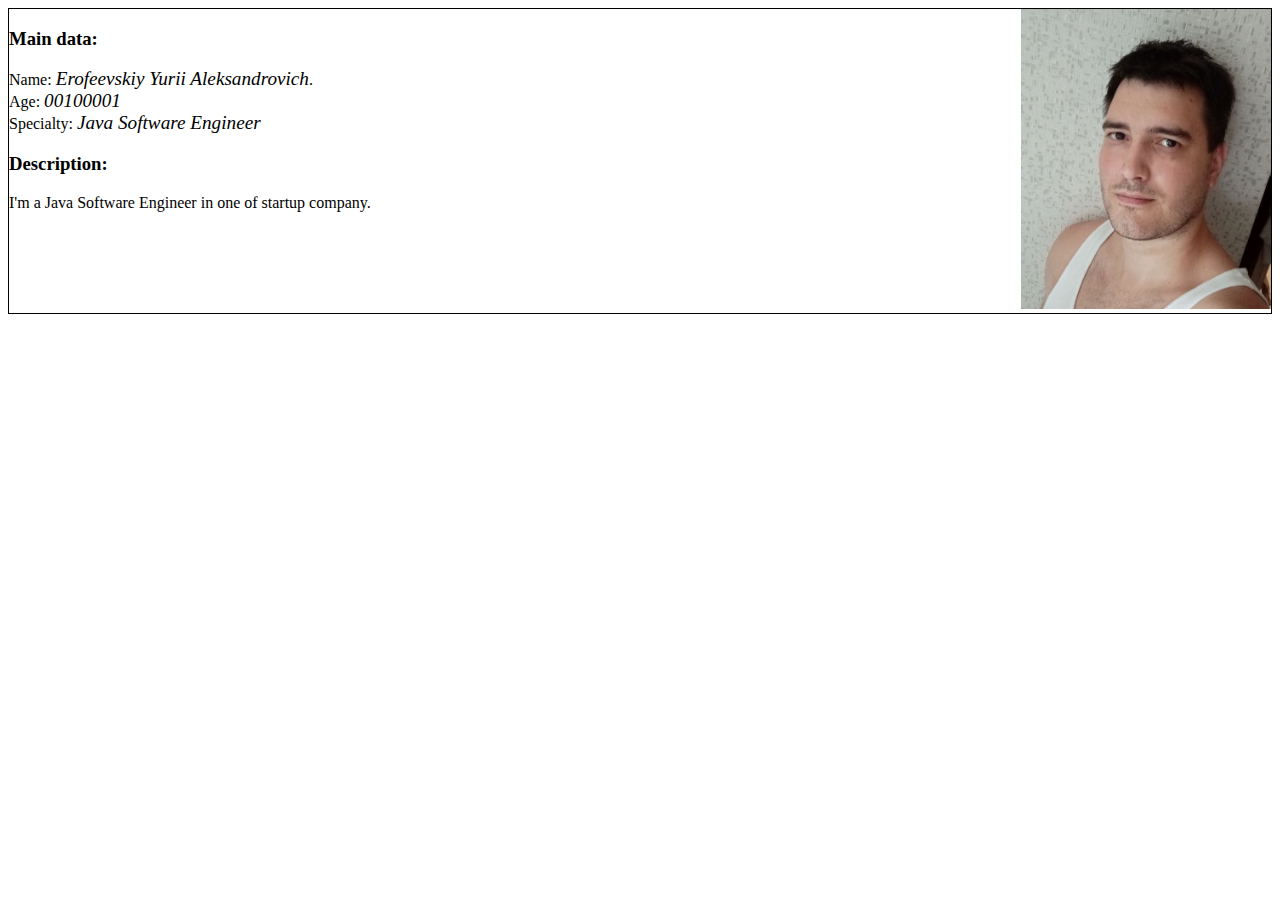
==== index.html @ 76c89cdd "some changes" ====
<!DOCTYPE html>
<html lang="en">
<head>
    <meta charset="UTF-8">
    <title>Software Development</title>
    <link rel="stylesheet" href="css/style.css">
</head>
<body>
<div class="card">
    <div class="card-left">
        <h3>Main data:</h3>
        Name: <span class="main-data">Erofeevskiy Yurii Aleksandrovich</span>. <br>
        Age: <span class="main-data">00100001</span> <br>
        Specialty: <span class="main-data">Java Software Engineer</span> <br>
        <h3>Description:</h3>
        <div class="desctiption">
            I'm a Java Software Engineer in one of startup company.
        </div>
    </div>
    <div class="photo">
        <img src="img/photo.jpeg" alt="photo" width="250" height="300px">
    </div>
</div>
</body>
</html>
---- css/style.css ----
.card {
    display: flex;
    flex-direction: row;
    justify-content: space-between;
    border: black solid 1px;
}
.main-data {
    font-size: larger;
    font-style: italic;
}
.desctiption {
    display: flex;
    flex-direction: row;
    justify-content: flex-start;
    align-content: center;
}
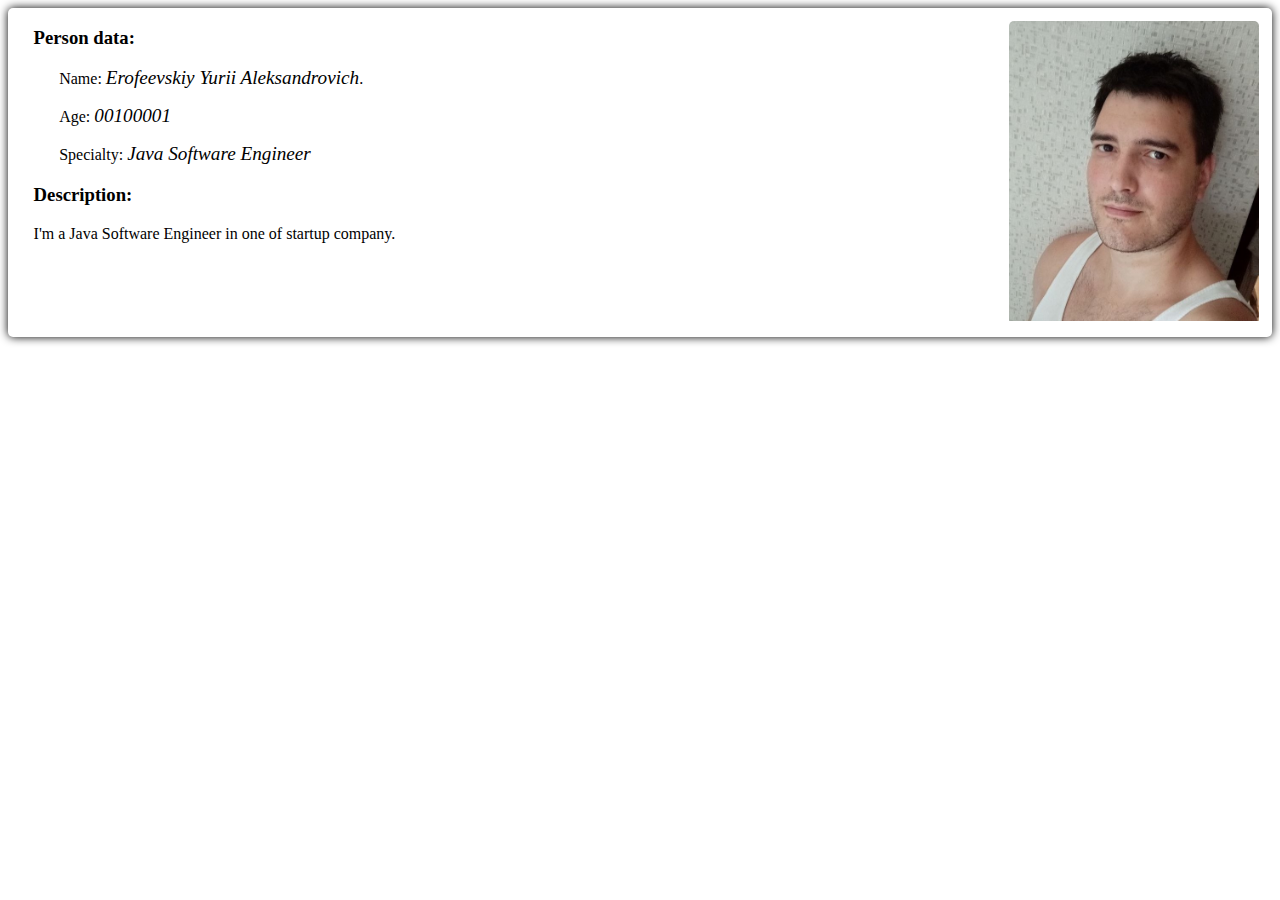
==== commit ba7c5784: "add styles" ====
--- a/index.html
+++ b/index.html
@@ -2,16 +2,16 @@
 <html lang="en">
 <head>
     <meta charset="UTF-8">
-    <title>Software Development</title>
+    <title>Software Engineering</title>
     <link rel="stylesheet" href="css/style.css">
 </head>
 <body>
 <div class="card">
     <div class="card-left">
-        <h3>Main data:</h3>
-        Name: <span class="main-data">Erofeevskiy Yurii Aleksandrovich</span>. <br>
-        Age: <span class="main-data">00100001</span> <br>
-        Specialty: <span class="main-data">Java Software Engineer</span> <br>
+        <h3>Person data:</h3>
+       <p> Name: <span class="main-data">Erofeevskiy Yurii Aleksandrovich</span>. <br></p>
+        <p>Age: <span class="main-data">00100001</span> <br></p>
+        <p>Specialty: <span class="main-data">Java Software Engineer</span> <br></p>
         <h3>Description:</h3>
         <div class="desctiption">
             I'm a Java Software Engineer in one of startup company.
--- a/css/style.css
+++ b/css/style.css
@@ -2,7 +2,14 @@
     display: flex;
     flex-direction: row;
     justify-content: space-between;
-    border: black solid 1px;
+    box-shadow: black 0 0 10px;
+    border-radius: 5px;
+}
+.card-left {
+    margin-left: 2vw;
+}
+.card-left p {
+    margin-left: 2vw;
 }
 .main-data {
     font-size: larger;
@@ -14,3 +21,8 @@
     justify-content: flex-start;
     align-content: center;
 }
+.photo {
+    overflow: auto;
+    border-radius: 5px;
+    margin: 1%;
+}
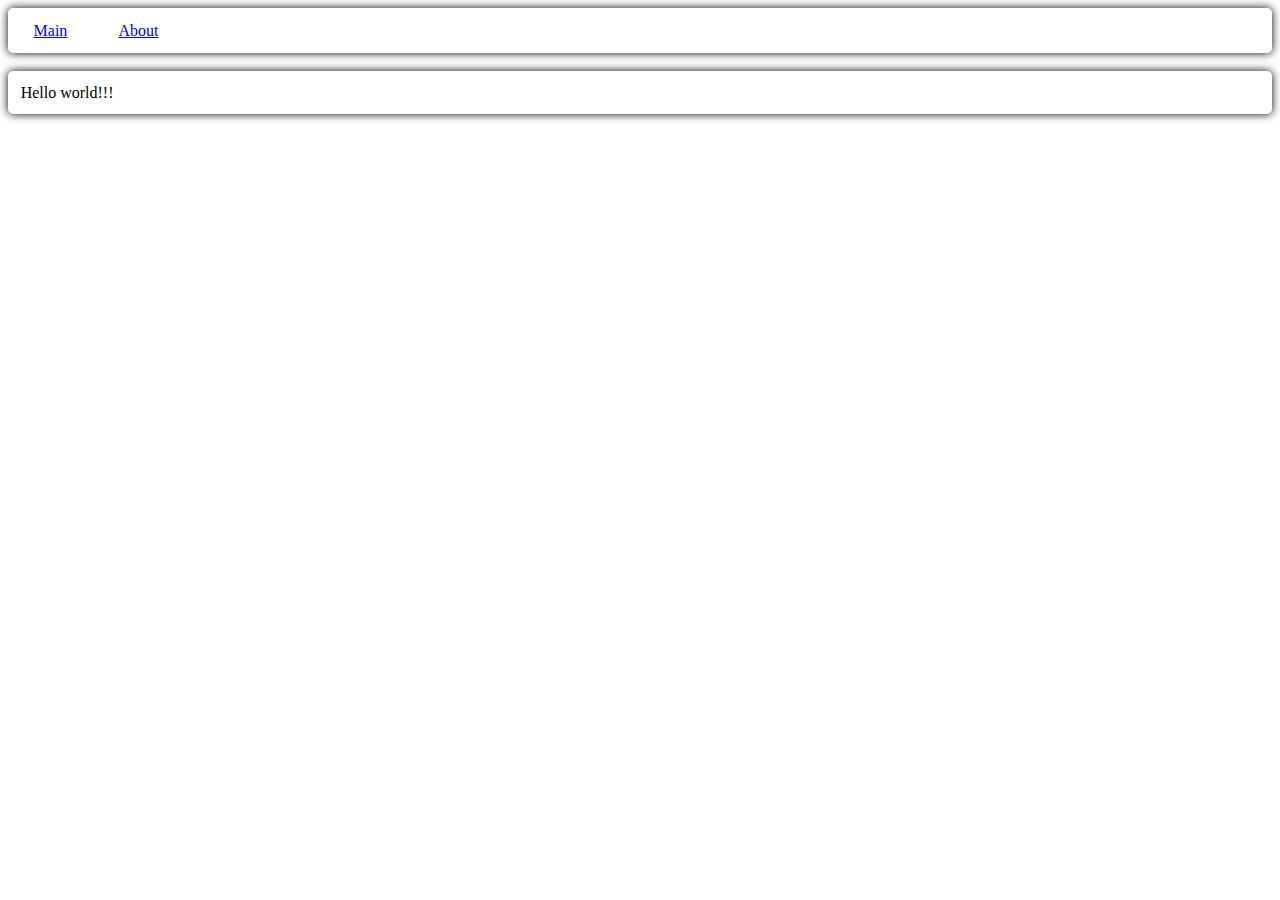
==== commit e47dc0cd: "add about" ====
--- a/index.html
+++ b/index.html
@@ -6,20 +6,18 @@
     <link rel="stylesheet" href="css/style.css">
 </head>
 <body>
+<div class="head-menu">
+    <div class="logo"></div>
+    <div class="main-buttons">
+        <a href="index.html">Main</a>
+    </div>
+    <div class="main-buttons">
+        <a href="about.html">About</a>
+    </div>
+</div>
+
 <div class="card">
-    <div class="card-left">
-        <h3>Person data:</h3>
-       <p> Name: <span class="main-data">Erofeevskiy Yurii Aleksandrovich</span>. <br></p>
-        <p>Age: <span class="main-data">00100001</span> <br></p>
-        <p>Specialty: <span class="main-data">Java Software Engineer</span> <br></p>
-        <h3>Description:</h3>
-        <div class="desctiption">
-            I'm a Java Software Engineer in one of startup company.
-        </div>
-    </div>
-    <div class="photo">
-        <img src="img/photo.jpeg" alt="photo" width="250" height="300px">
-    </div>
+    Hello world!!!
 </div>
 </body>
 </html>
--- a/css/style.css
+++ b/css/style.css
@@ -3,10 +3,11 @@
     flex-direction: row;
     justify-content: space-between;
     box-shadow: black 0 0 10px;
+    margin-top: 2vh;
+    padding: 1%;
     border-radius: 5px;
 }
 .card-left {
-    margin-left: 2vw;
 }
 .card-left p {
     margin-left: 2vw;
@@ -23,6 +24,19 @@
 }
 .photo {
     overflow: auto;
-    border-radius: 5px;
+    border-radius: 10px;
     margin: 1%;
 }
+.head-menu {
+    display: flex;
+    flex-direction: row;
+    justify-content: flex-start;
+    align-content: center;
+    align-items: center;
+    height: 5vh;
+    border-radius: 5px;
+    box-shadow: black 0 0 10px;
+}
+.main-buttons {
+    margin: 2vw;
+}
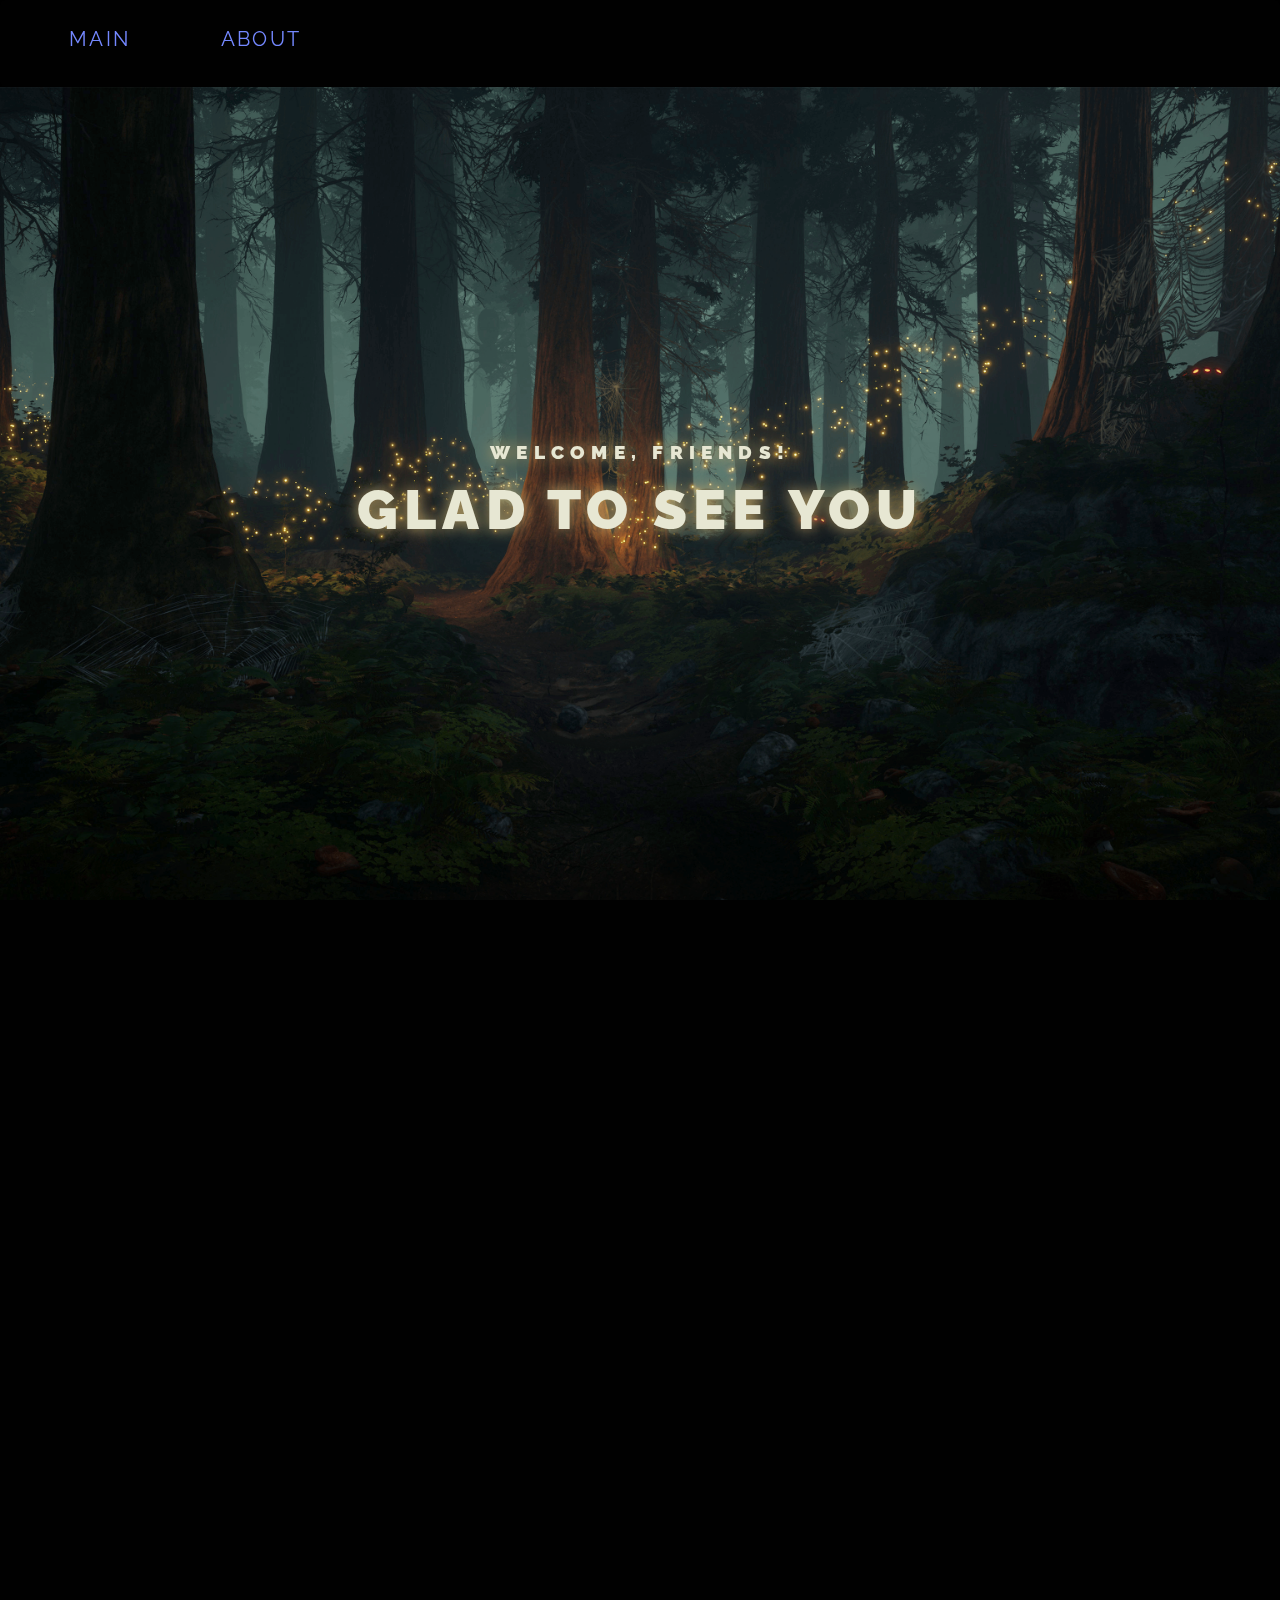
==== commit f2e30b30: "add forest" ====
--- a/index.html
+++ b/index.html
@@ -4,20 +4,54 @@
     <meta charset="UTF-8">
     <title>Software Engineering</title>
     <link rel="stylesheet" href="css/style.css">
+
+    <script src="libs/gsap/gsap.min.js" defer></script>
+    <script src="libs/gsap/ScrollTrigger.min.js" defer></script>
+    <script src="libs/gsap/ScrollSmoother.min.js" defer></script>
+
+    <script src="js/app.js" defer></script>
 </head>
 <body>
-<div class="head-menu">
-    <div class="logo"></div>
-    <div class="main-buttons">
-        <a href="index.html">Main</a>
+<div class="wrapper">
+    <div class="content">
+        <div class="head-menu">
+            <div class="logo"></div>
+            <div class="main-buttons">
+                <a href="index.html" class="button">
+                    <span class="button-line button-line__top"></span>
+                    <span class="button-line button-line__right"></span>
+                    <span class="button-line button-line__bottom"></span>
+                    <span class="button-line button-line__left"></span>
+                    Main
+                </a>
+                <a href="about.html" class="button">
+                    <span class="button-line button-line__top"></span>
+                    <span class="button-line button-line__right"></span>
+                    <span class="button-line button-line__bottom"></span>
+                    <span class="button-line button-line__left"></span>
+                    About</a>
+            </div>
+        </div>
+        <header class="main-header">
+            <div class="layers">
+                <div class="layer__header">
+                    <div class="layers__caption">Welcome, friends!</div>
+                    <div class="layers__title">Glad to see you</div>
+                </div>
+                <div class="layer layers__base" style="background-image: url(img/layer-base.png)"></div>
+                <div class="layer layers__middle" style="background-image: url(img/layer-middle.png)"></div>
+                <div class="layer layers__front" style="background-image: url(img/layer-front.png)"></div>
+            </div>
+        </header>
+
+        <article class="main-article" style="background-image: url(img/dungeon.jpg)">
+            <div class="main-article__content">
+                <h1 class="main-article__header">To be continued...</h1>
+                <p class="main-article__paragraph">Lorem ipsum dolor sit amet, consectetur adipisicing elit.
+                    Accusantium aliquid aspernatur atque consequuntur corporis ducimus, explicabo fuga in iusto mollitia officia quae quibusdam quidem ratione sapiente veniam vitae voluptas voluptatem.</p>
+            </div>
+        </article>
     </div>
-    <div class="main-buttons">
-        <a href="about.html">About</a>
-    </div>
-</div>
-
-<div class="card">
-    Hello world!!!
 </div>
 </body>
 </html>
--- a/css/style.css
+++ b/css/style.css
@@ -1,3 +1,223 @@
+*{
+    margin: 0;
+    padding: 0;
+    box-sizing: border-box;
+}
+
+:root {
+    --index: calc(1vw + 1vh);
+    --text-color: #e7e7d3;
+    --transition: transform .75s cubic-bezier(.075, 0.5, 0, 1);
+}
+
+@font-face {
+    font-family: raleway_f;
+    src: url(../fonts/raleway-regular.woff2);
+}
+
+@font-face {
+    font-family: raleway_f;
+    src: url(../fonts/raleway-black.woff2);
+    font-weight: 900;
+}
+
+body {
+    background-color: #010101;
+    font-family: raleway_f;
+    line-height: 1.55;
+    color: white;
+}
+
+.main-header {
+    position: relative;
+}
+
+.main-header::after {
+    content: '';
+    position: absolute;
+    z-index: 100;
+    width: 100%;
+    height: calc(var(--index) * 10);
+    background-image: url(../img/ground.png);
+    background-size: cover;
+    background-repeat: no-repeat;
+    background-position: center;
+    bottom: calc(var(--index) * -4.5);
+}
+
+.layers {
+    height: 100vh;
+    display: flex;
+    align-items: center;
+    justify-content: center;
+    text-align: center;
+    overflow: hidden;
+    position: relative;
+}
+
+.layer {
+    position: absolute;
+    height: 100%;
+    width: 100%;
+    background-size: cover;
+    background-position: center;
+    will-change: transform;
+    z-index: 2;
+    transition: var(--transition);
+}
+
+.layers__base {
+    transform: translate3d(0, calc(var(--scrollTop) /1.6), 0);
+    z-index: 0;
+}
+
+.layers__middle {
+    transform: translate3d(0, calc(var(--scrollTop) / 2.5), 0);
+}
+
+.layers__front {
+    transform: translate3d(0, calc(var(--scrollTop) / 5.5), 0);
+}
+
+.layer__header {
+    z-index: 1;
+    transform: translate3d(0, calc(var(--scrollTop) / 2), 0);
+    will-change: transform;
+    text-transform: uppercase;
+    font-weight: 900;
+    color: var(--text-color);
+    text-shadow: #bda266 0 0 15px;
+    transition: var(--transition);
+}
+
+.layers__title {
+    font-size: calc(var(--index) * 2.5);
+    letter-spacing: calc(var(--index) / 3.5);
+}
+
+.layers__caption {
+    font-size: calc(var(--index) / 1.175);
+    letter-spacing: calc(var(--index) / 3.5);
+    margin-top: calc(var(--index) * -3.75);
+}
+
+.main-article {
+    --main-article: translate3d(0, calc(var(--scrollTop) / -10), 0);
+    position: relative;
+    background-size: cover;
+    background-position: center;
+    color: var(--text-color);
+    min-height: 100vh;
+    display: flex;
+    justify-content: center;
+    align-items: center;
+}
+
+.main-article__content {
+    text-align: center;
+}
+
+.main-article__header {
+    text-transform: uppercase;
+    font-size: calc(var(--index) * 1.8);
+    letter-spacing: calc(var(--index) / 7.8);
+    transform: var(--main-article);
+    will-change: transform;
+    transition: var(--transition);
+}
+
+.main-article__paragraph {
+    font-size: calc(var(--index) * .9);
+    letter-spacing: calc(var(--index) / 5.8);
+    max-width: calc(var(--index) * 30);
+    margin-top: calc(var(--index) / 1.25);
+    transform: var(--main-article);
+    will-change: transform;
+    transition: var(--transition);
+}
+/*/////////////////*/
+.button {
+    position: relative;
+    color: var(--button-color);
+    display: inline-block;
+    text-decoration: none;
+    text-transform: uppercase;
+    letter-spacing: calc(var(--index) * 0.1);
+    font-size: calc(var(--index) * .9);
+    overflow: hidden;
+    padding: calc(var(--index) * .5) calc(var(--index) * 2);
+    transition: 0.5s;
+}
+
+.button:hover {
+    box-shadow: 0 0 10px var(--button-color);
+    transition-delay: .40s;
+    background-color: var(--button-color);
+    color: black;
+}
+
+.button-line {
+    position: absolute;
+    display: block;
+}
+
+.button-line__top {
+    top: 0;
+    left: -100%;
+    width: 100%;
+    height: calc(var(--index) / 20);
+    background: linear-gradient(90deg, transparent, var(--button-color));
+}
+
+.button:hover .button-line__top {
+    left: 100%;
+    transition: 1s;
+    transition-delay: 0.25s;
+}
+
+.button-line__bottom {
+    bottom: 0;
+    right: -100%;
+    width: 100%;
+    height: calc(var(--index) / 20);
+    background: linear-gradient(270deg, transparent, var(--button-color));
+}
+
+.button:hover .button-line__bottom {
+    right: 100%;
+    transition: 1s;
+    transition-delay: 0.25s;
+}
+.button-line__left {
+    left: 0;
+    bottom: -100%;
+    height: 100%;
+    width: calc(var(--index) / 20);
+    background: linear-gradient(0deg, transparent, var(--button-color));
+}
+
+.button:hover .button-line__left {
+    bottom: 100%;
+    transition: 1s;
+    transition-delay: 0s;
+}
+.button-line__right {
+    top: -100%;
+    right: 0;
+    height: 100%;
+    width: calc(var(--index) / 20);
+    background: linear-gradient(180deg, transparent, var(--button-color));
+}
+
+.button:hover .button-line__right {
+    top: 100%;
+    transition: 1s;
+    transition-delay: 0s;
+}
+.content {
+    will-change: transform;
+}
+
 .card {
     display: flex;
     flex-direction: row;
@@ -33,10 +253,11 @@
     justify-content: flex-start;
     align-content: center;
     align-items: center;
-    height: 5vh;
+    height: calc(var(--index) * 4);
     border-radius: 5px;
     box-shadow: black 0 0 10px;
 }
 .main-buttons {
+    --button-color: #7488ff;
     margin: 2vw;
 }
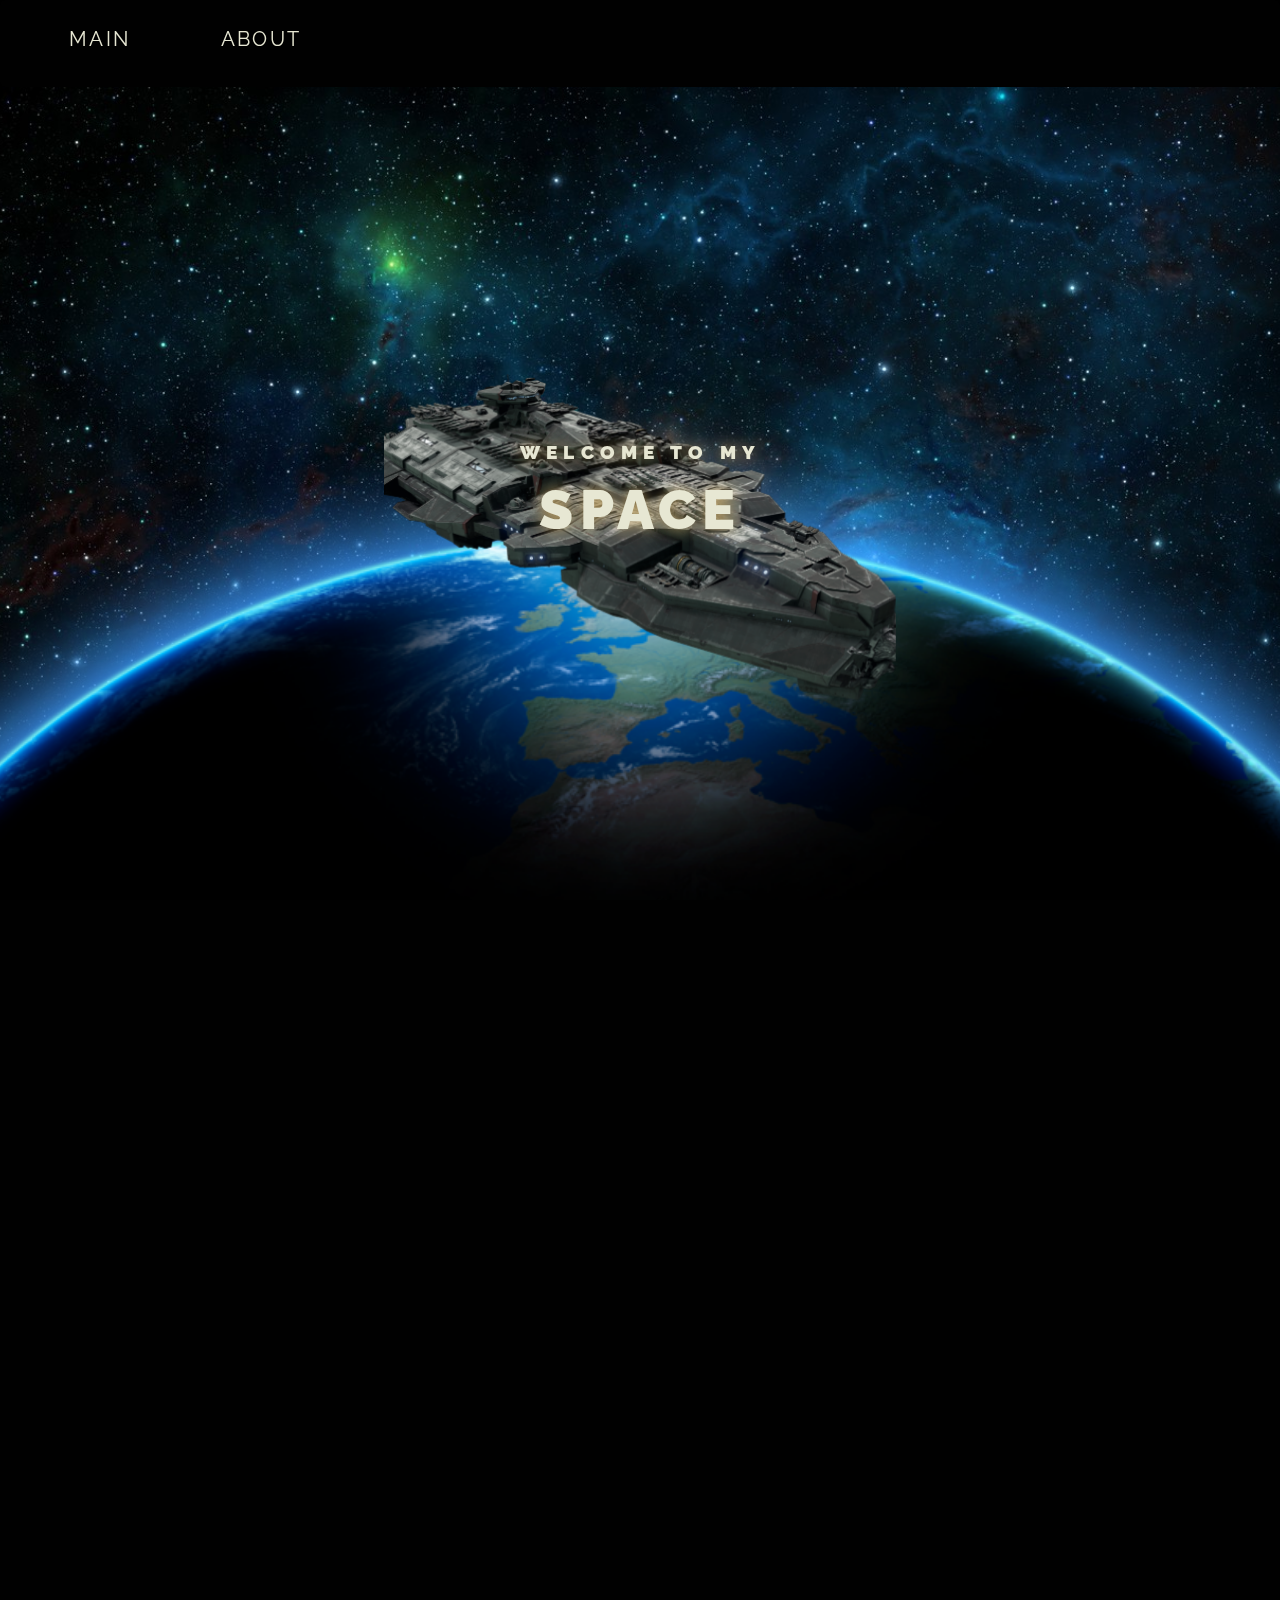
==== commit 09589e86: "add space theme" ====
--- a/index.html
+++ b/index.html
@@ -34,13 +34,17 @@
         </div>
         <header class="main-header">
             <div class="layers">
-                <div class="layer__header">
-                    <div class="layers__caption">Welcome, friends!</div>
-                    <div class="layers__title">Glad to see you</div>
+                <div class="layer__header" style="z-index: 4">
+<!--                <div class="layer__header">-->
+                    <div class="layers__caption">Welcome to my</div>
+                    <div class="layers__title">space</div>
                 </div>
-                <div class="layer layers__base" style="background-image: url(img/layer-base.png)"></div>
-                <div class="layer layers__middle" style="background-image: url(img/layer-middle.png)"></div>
-                <div class="layer layers__front" style="background-image: url(img/layer-front.png)"></div>
+<!--                <div class="layer layers__base" style="background-image: url(img/layer-base.png)"></div>-->
+<!--                <div class="layer layers__middle" style="background-image: url(img/layer-middle.png)"></div>-->
+<!--                <div class="layer layers__front" style="background-image: url(img/layer-front.png)"></div>-->
+                <div class="layer layers__base" style="background-image: url(img/space-back.jpeg)"></div>
+                <div class="layer layers__middle" style="background-image: url(img/space-middle.png)"></div>
+                <div class="layer layers__front" style="background-image: url(img/drednout.png); height: 40%; width: 40%"></div>
             </div>
         </header>
 
--- a/css/style.css
+++ b/css/style.css
@@ -7,6 +7,7 @@
 :root {
     --index: calc(1vw + 1vh);
     --text-color: #e7e7d3;
+    --button-color: #e7e7d3;
     --transition: transform .75s cubic-bezier(.075, 0.5, 0, 1);
 }
 
@@ -72,7 +73,7 @@
 }
 
 .layers__middle {
-    transform: translate3d(0, calc(var(--scrollTop) / 2.5), 0);
+    transform: translate3d(0, calc(var(--scrollTop) / 3.5), 0);
 }
 
 .layers__front {
@@ -258,6 +259,5 @@
     box-shadow: black 0 0 10px;
 }
 .main-buttons {
-    --button-color: #7488ff;
     margin: 2vw;
 }
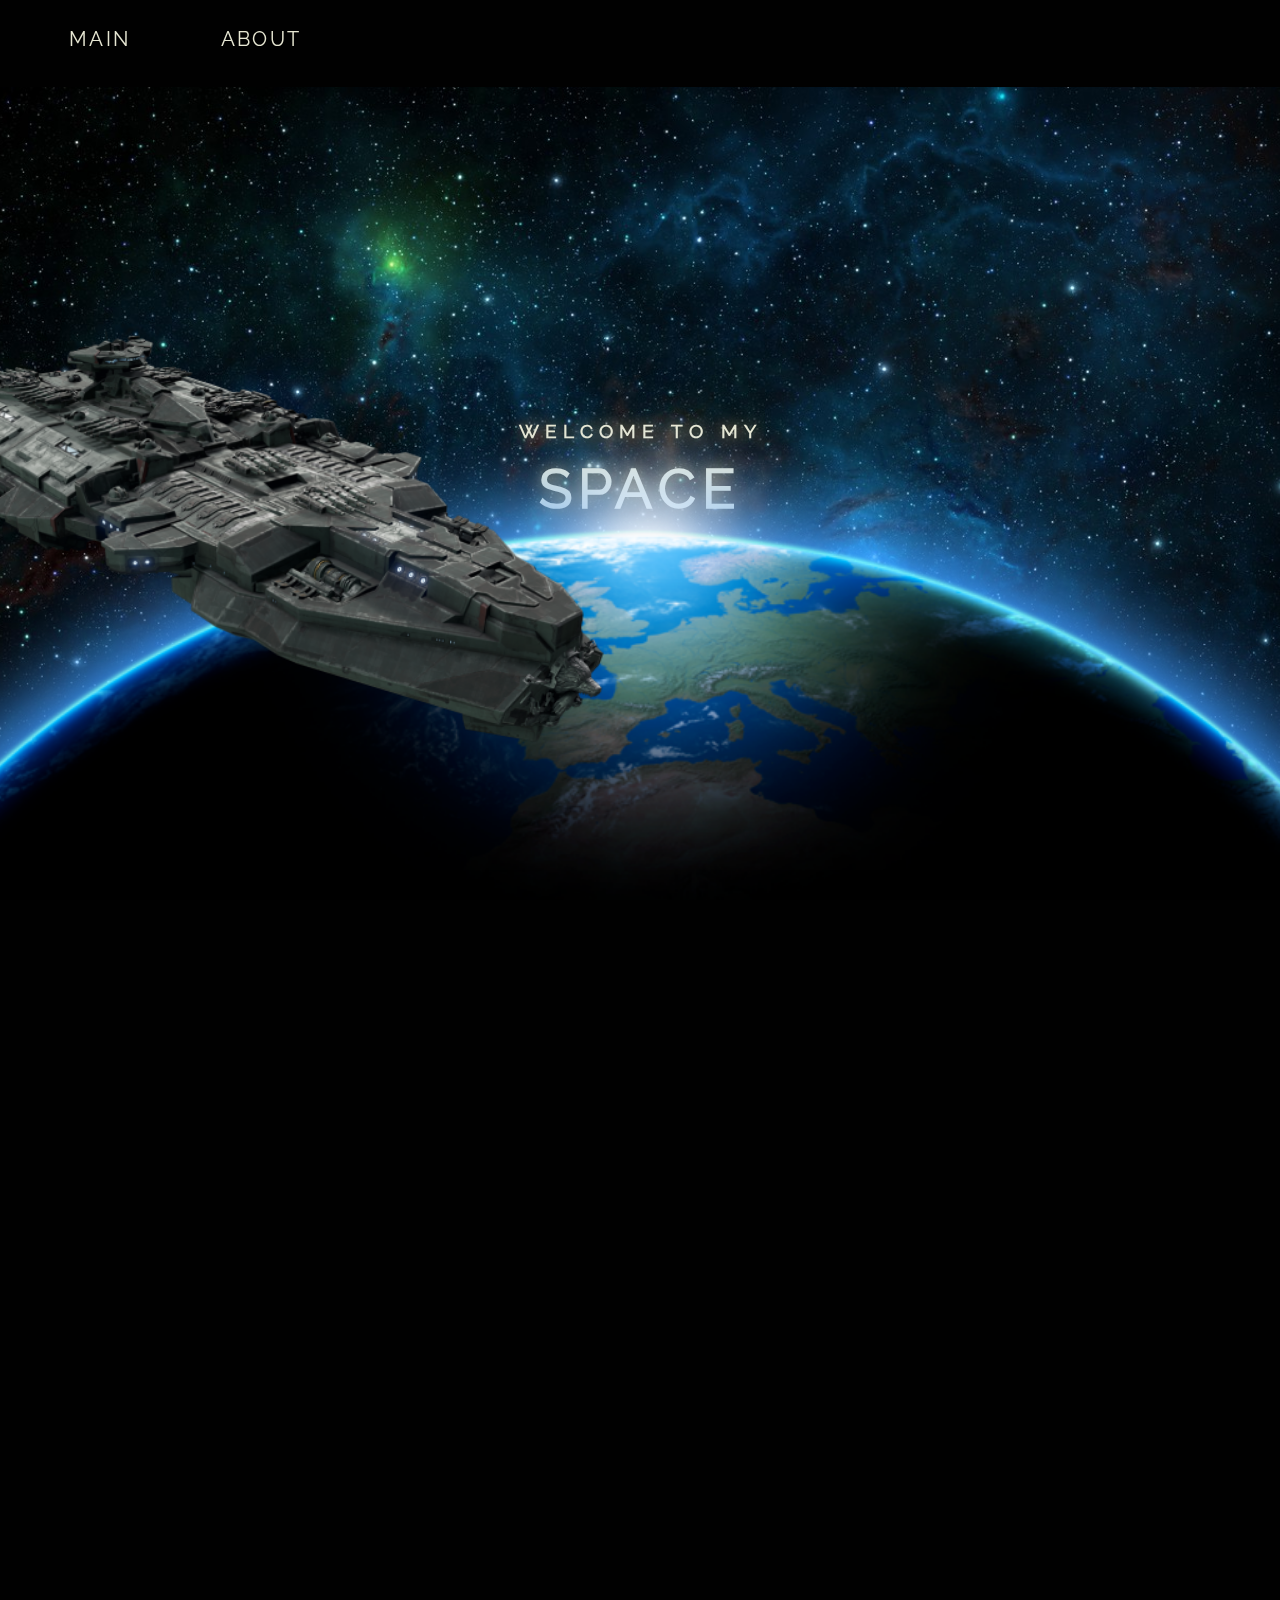
==== commit a0347504: "remove about" ====
--- a/index.html
+++ b/index.html
@@ -34,8 +34,8 @@
         </div>
         <header class="main-header">
             <div class="layers">
-                <div class="layer__header" style="z-index: 4">
-<!--                <div class="layer__header">-->
+<!--                <div class="layer__header" style="z-index: 4">-->
+                <div class="layer__header">
                     <div class="layers__caption">Welcome to my</div>
                     <div class="layers__title">space</div>
                 </div>
@@ -44,11 +44,11 @@
 <!--                <div class="layer layers__front" style="background-image: url(img/layer-front.png)"></div>-->
                 <div class="layer layers__base" style="background-image: url(img/space-back.jpeg)"></div>
                 <div class="layer layers__middle" style="background-image: url(img/space-middle.png)"></div>
-                <div class="layer layers__front" style="background-image: url(img/drednout.png); height: 40%; width: 40%"></div>
+                <div class="layer layers__front" style="background-image: url(img/drednout-center-left.png)"></div>
             </div>
         </header>
 
-        <article class="main-article" style="background-image: url(img/dungeon.jpg)">
+        <article class="main-article" style="background-image: url(img/earth-core.jpeg)">
             <div class="main-article__content">
                 <h1 class="main-article__header">To be continued...</h1>
                 <p class="main-article__paragraph">Lorem ipsum dolor sit amet, consectetur adipisicing elit.
--- a/css/style.css
+++ b/css/style.css
@@ -17,7 +17,7 @@
 }
 
 @font-face {
-    font-family: raleway_f;
+    font-family: raleway_b;
     src: url(../fonts/raleway-black.woff2);
     font-weight: 900;
 }
@@ -38,12 +38,14 @@
     position: absolute;
     z-index: 100;
     width: 100%;
-    height: calc(var(--index) * 10);
-    background-image: url(../img/ground.png);
+    display: inline-block;
+    height: calc(var(--index) * 3.5);
+    background-color: black;
     background-size: cover;
     background-repeat: no-repeat;
     background-position: center;
-    bottom: calc(var(--index) * -4.5);
+    bottom: calc(var(--index) * -2.5);
+    box-shadow: 0 0 10px black, 0 0 20px black, 0 0 50px black, 0 0 80px black;
 }
 
 .layers {
@@ -89,6 +91,7 @@
     color: var(--text-color);
     text-shadow: #bda266 0 0 15px;
     transition: var(--transition);
+    margin-top: calc(var(--index) * -5.75);
 }
 
 .layers__title {
@@ -99,7 +102,6 @@
 .layers__caption {
     font-size: calc(var(--index) / 1.175);
     letter-spacing: calc(var(--index) / 3.5);
-    margin-top: calc(var(--index) * -3.75);
 }
 
 .main-article {
@@ -219,35 +221,8 @@
     will-change: transform;
 }
 
-.card {
-    display: flex;
-    flex-direction: row;
-    justify-content: space-between;
-    box-shadow: black 0 0 10px;
-    margin-top: 2vh;
-    padding: 1%;
-    border-radius: 5px;
-}
-.card-left {
-}
-.card-left p {
-    margin-left: 2vw;
-}
-.main-data {
-    font-size: larger;
-    font-style: italic;
-}
-.desctiption {
-    display: flex;
-    flex-direction: row;
-    justify-content: flex-start;
-    align-content: center;
-}
-.photo {
-    overflow: auto;
-    border-radius: 10px;
-    margin: 1%;
-}
+
+/*/////////////////*/
 .head-menu {
     display: flex;
     flex-direction: row;
@@ -255,8 +230,6 @@
     align-content: center;
     align-items: center;
     height: calc(var(--index) * 4);
-    border-radius: 5px;
-    box-shadow: black 0 0 10px;
 }
 .main-buttons {
     margin: 2vw;
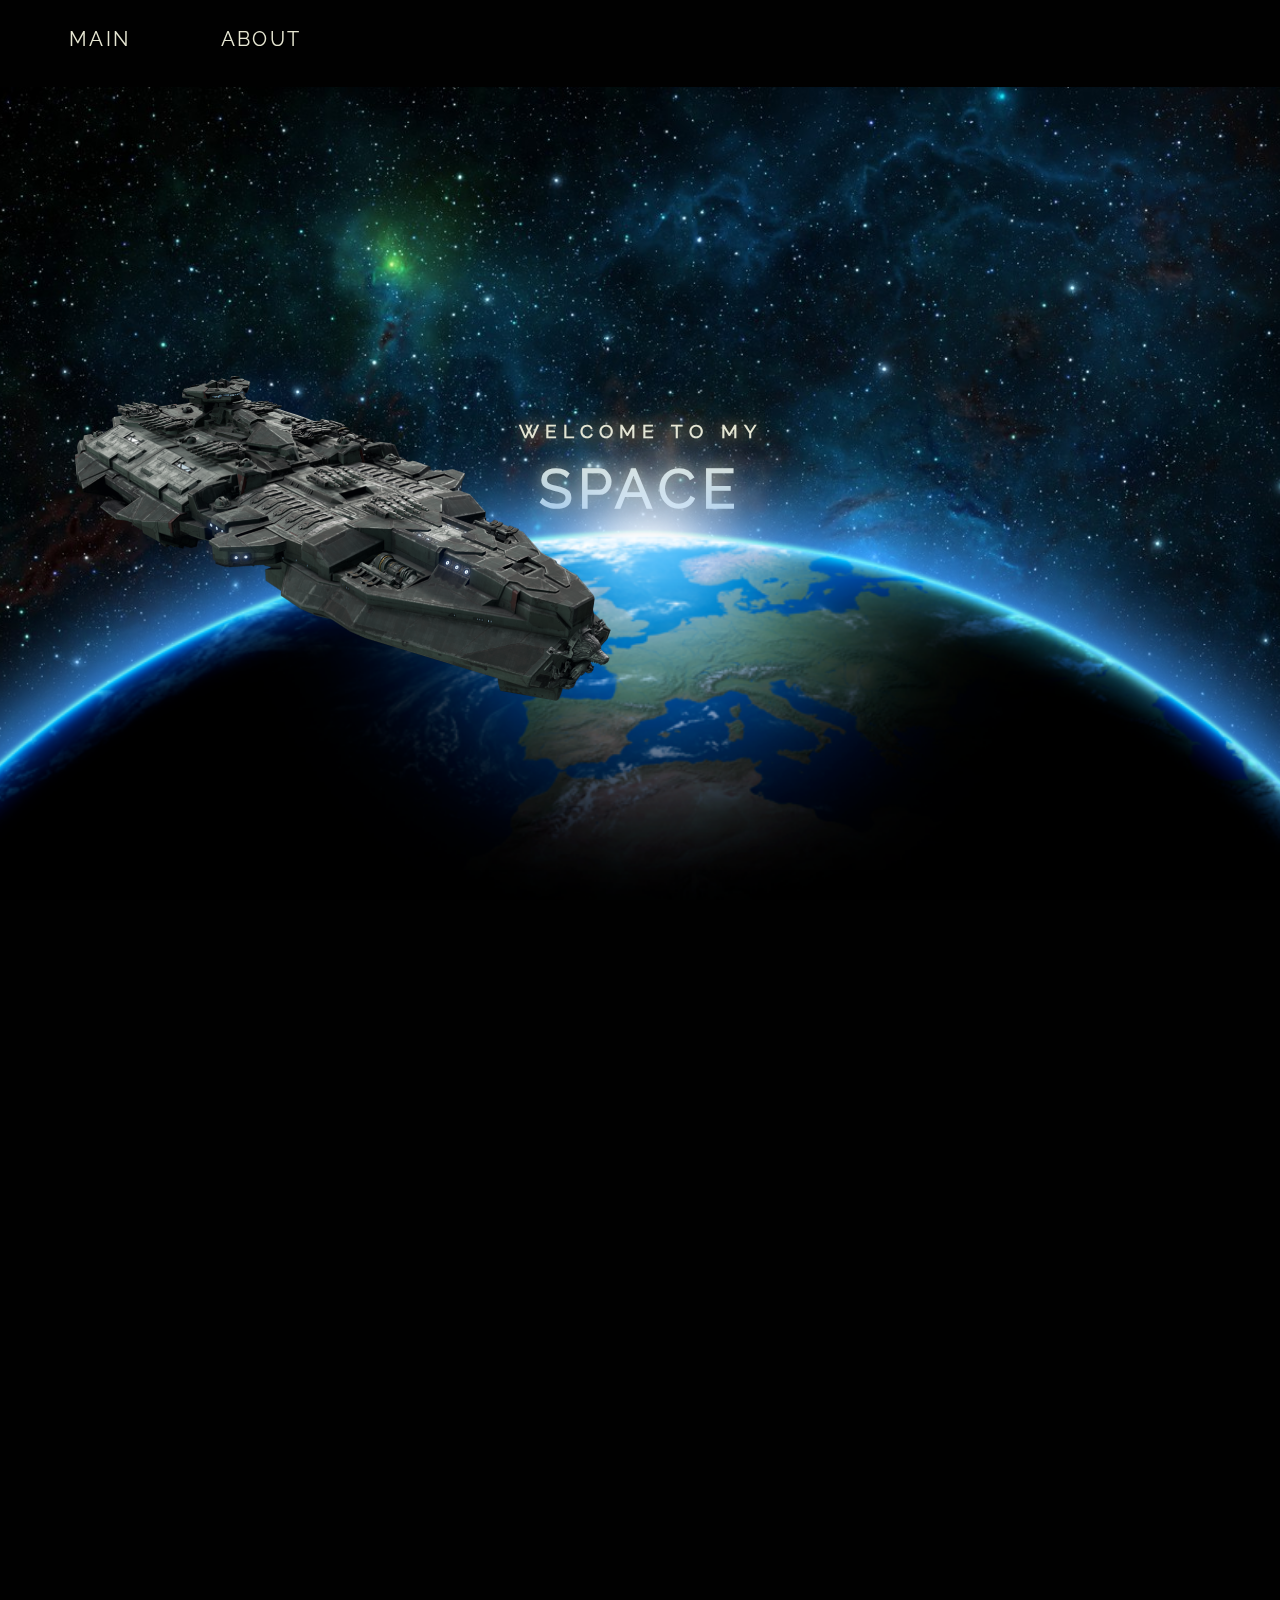
==== commit 15a98166: "some changes" ====
--- a/index.html
+++ b/index.html
@@ -34,25 +34,22 @@
         </div>
         <header class="main-header">
             <div class="layers">
-<!--                <div class="layer__header" style="z-index: 4">-->
                 <div class="layer__header">
                     <div class="layers__caption">Welcome to my</div>
                     <div class="layers__title">space</div>
                 </div>
-<!--                <div class="layer layers__base" style="background-image: url(img/layer-base.png)"></div>-->
-<!--                <div class="layer layers__middle" style="background-image: url(img/layer-middle.png)"></div>-->
-<!--                <div class="layer layers__front" style="background-image: url(img/layer-front.png)"></div>-->
                 <div class="layer layers__base" style="background-image: url(img/space-back.jpeg)"></div>
                 <div class="layer layers__middle" style="background-image: url(img/space-middle.png)"></div>
                 <div class="layer layers__front" style="background-image: url(img/drednout-center-left.png)"></div>
             </div>
         </header>
-
         <article class="main-article" style="background-image: url(img/earth-core.jpeg)">
             <div class="main-article__content">
                 <h1 class="main-article__header">To be continued...</h1>
-                <p class="main-article__paragraph">Lorem ipsum dolor sit amet, consectetur adipisicing elit.
-                    Accusantium aliquid aspernatur atque consequuntur corporis ducimus, explicabo fuga in iusto mollitia officia quae quibusdam quidem ratione sapiente veniam vitae voluptas voluptatem.</p>
+                <p class="main-article__paragraph">
+                    Это моя страница, предназначение которой еще не известно. Возможно я напишу о себе, может это будет сайт с портфолио, скилами и описанием проектов,
+                    Возможно это будет что-то другое.
+                </p>
             </div>
         </article>
     </div>
--- a/css/style.css
+++ b/css/style.css
@@ -1,4 +1,4 @@
-*{
+* {
     margin: 0;
     padding: 0;
     box-sizing: border-box;
@@ -70,7 +70,7 @@
 }
 
 .layers__base {
-    transform: translate3d(0, calc(var(--scrollTop) /1.6), 0);
+    transform: translate3d(0, calc(var(--scrollTop) / 1.6), 0);
     z-index: 0;
 }
 
@@ -80,6 +80,8 @@
 
 .layers__front {
     transform: translate3d(0, calc(var(--scrollTop) / 5.5), 0);
+    height: calc(var(--index) * 20);
+    min-width: calc(var(--index) * 40);
 }
 
 .layer__header {
@@ -138,6 +140,7 @@
     will-change: transform;
     transition: var(--transition);
 }
+
 /*/////////////////*/
 .button {
     position: relative;
@@ -191,6 +194,7 @@
     transition: 1s;
     transition-delay: 0.25s;
 }
+
 .button-line__left {
     left: 0;
     bottom: -100%;
@@ -204,6 +208,7 @@
     transition: 1s;
     transition-delay: 0s;
 }
+
 .button-line__right {
     top: -100%;
     right: 0;
@@ -217,6 +222,7 @@
     transition: 1s;
     transition-delay: 0s;
 }
+
 .content {
     will-change: transform;
 }
@@ -231,6 +237,55 @@
     align-items: center;
     height: calc(var(--index) * 4);
 }
+
 .main-buttons {
     margin: 2vw;
 }
+
+.about-main-header {
+    position: relative;
+}
+.about-main-header:after {
+    content: '';
+    background-image: url(../img/ground.png);
+    position: absolute;
+    z-index: 100;
+    width: 100%;
+    display: inline-block;
+    height: calc(var(--index) * 5);
+    background-size: cover;
+    background-repeat: no-repeat;
+    background-position: center;
+    bottom: calc(var(--index) * -2.5);
+}
+
+.about-layers {
+    position: relative;
+    height: 100vh;
+    overflow: hidden;
+}
+
+.profile {
+}
+
+.about-layer {
+    position: absolute;
+    width: 100vw;
+    height: 100vh;
+    background-position: center;
+    background-size: cover;
+    will-change: transform;
+    transition: var(--transition);
+}
+
+.about-layer__base {
+    transform: translate3d(0, calc(var(--scrollTop) / 1.7), 0);
+}
+
+.about-layer__middle {
+    transform: translate3d(0, calc(var(--scrollTop) / 3.5), 0);
+}
+
+.about-layer__front {
+    transform: translate3d(0, calc(var(--scrollTop) / 5.5), 0);
+}
